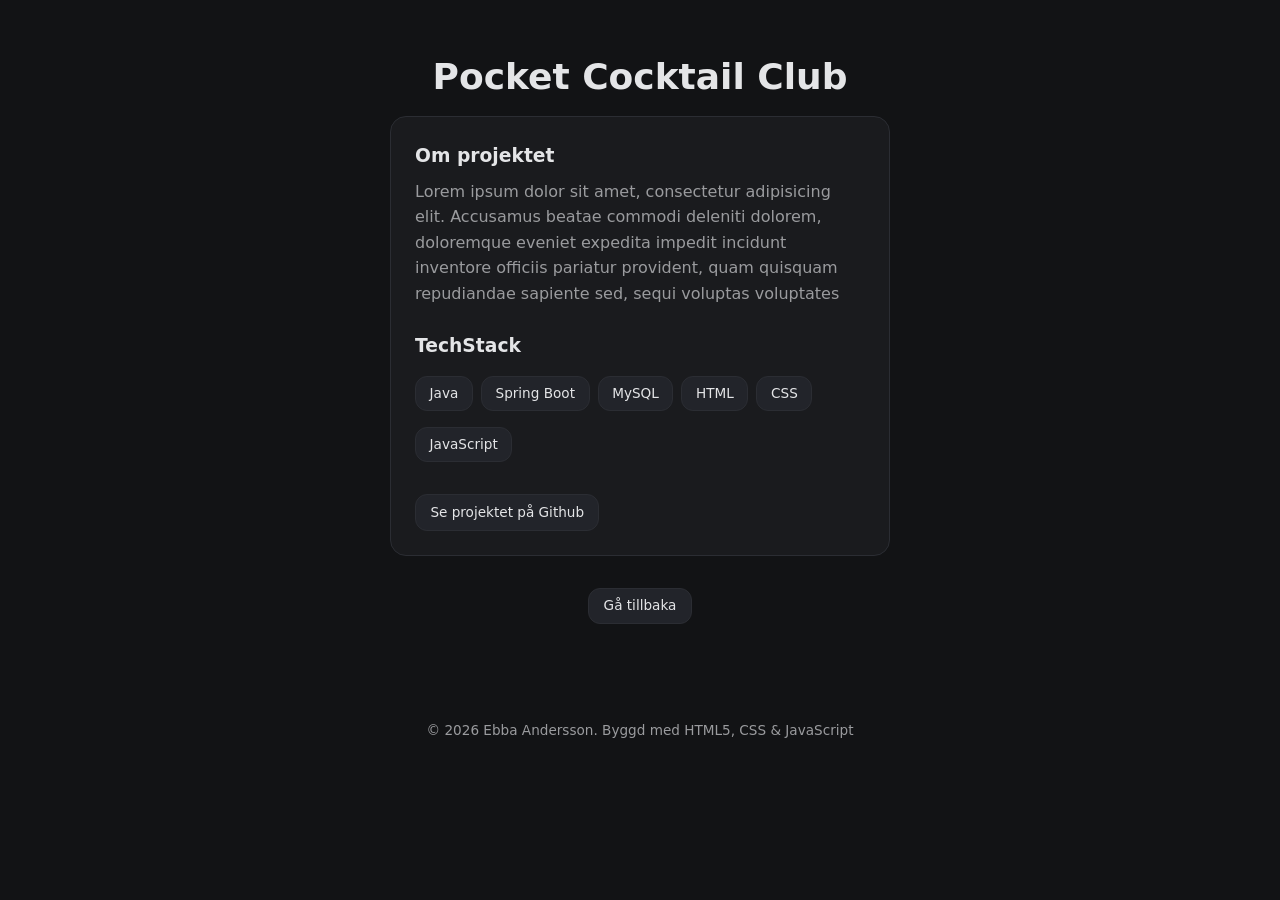
==== pages/cocktail-club.html @ a4c8a66a "feat: update job experiences section and implement basic layout for project pages" ====
<!DOCTYPE html>
<html lang="en">
<head>
    <meta charset="UTF-8">
    <meta name="viewport" content="width=device-width, initial-scale=1.0">
    <link rel="stylesheet" type="text/css" href="../css/project.css">
    <title>Pocket Cocktail Club - Ebba Andersson</title>
</head>
<body>

    <main>
        <section id="project">
            <h2>Pocket Cocktail Club</h2>

            <div class="project-grid">

                <div class="project-container">
                <article>
                    <h3>Om projektet</h3>
                     <p>Lorem ipsum dolor sit amet, consectetur adipisicing elit. Accusamus beatae commodi deleniti dolorem, doloremque eveniet expedita impedit incidunt inventore officiis pariatur provident, quam quisquam repudiandae sapiente sed, sequi voluptas voluptates</p>
                </article>

                <article class="project-card">
                    <h3>TechStack</h3>
                    <ul class="tag-list">
                        <li>Java</li>
                        <li>Spring Boot</li>
                        <li>MySQL</li>
                        <li>HTML</li>
                        <li>CSS</li>
                        <li>JavaScript</li>
                    </ul>
                </article>

                <a href="https://github.com/eeebbaandersson/pocket-cocktail-club" class="project-link">Se projektet på Github</a>

                </div>
            </div>
             <a href="../index.html" class="project-link">Gå tillbaka</a>
        </section>

        <footer>
             <p>&copy; 2026 Ebba Andersson. Byggd med HTML5, CSS & JavaScript</p>
        </footer>

        </footer>

    </main>
    
</body>
</html>
---- css/project.css ----
:root {
    --bg-main: #121315;        
    --bg-card: #1a1b1e;         
    --bg-tag: #22242a;          
    --text-primary: #e4e5e7;    
    --text-muted: #9a9b9e;      
    --border-subtle: #2b2d33;   
    --border-accent: #3b3d45;   
    
    --border-radius-card: 16px;
    --border-radius-tag: 12px;
    --font-main: 'Inter', system-ui, -apple-system, sans-serif;
}

* {
    box-sizing: border-box;
    margin: 0;
    padding: 0;
}

body {
    width: 100%;
    background-color: var(--bg-main);
    color: var(--text-primary);
    font-family: var(--font-main);
    line-height: 1.6;   
}

h2 {
    font-size: 2.25rem;
    margin-bottom: 10px;
}

h3 {
    margin-bottom: 0.5rem;
}

p {
     color: var(--text-muted);
     margin-bottom: 1.5rem;
}

section {
    padding: 3rem 1rem;
    text-align: center;
}

.project-grid {
    width: 90%;
    max-width: 500px;
    margin: 0 auto;
    display: grid;
    grid-template-columns: 1fr;
    text-align: left;
    gap: 1.5rem;
}

.project-container {
    background-color: var(--bg-card);
    border: 1px solid var(--border-subtle);
    padding: 1.5rem;
    border-radius: var(--border-radius-card);
}

.project-card {
    /* background-color: var(--bg-card);
    border: 1px solid var(--border-subtle);
    padding: 1.5rem;
    border-radius: var(--border-radius-card); */

}


.tag-list {
    list-style: none;
    display: flex;
    flex-wrap: wrap;
    gap: 0.5rem;
}

.tag-list li {
    background-color: var(--bg-tag);
    color: var(--text-primary);
    border: 1px solid var(--border-subtle);
    padding: 0.35rem 0.85rem;
    border-radius: var(--border-radius-tag);
    font-size: 0.85rem;
    font-weight: 500;
    margin-top: 0.5rem;
}

.project-link {
      display: inline-block;
    padding: 0.4rem 0.9rem;
    background-color: var(--bg-tag);
    color: var(--text-primary);
    border: 1px solid var(--border-subtle);
    border-radius: var(--border-radius-tag);
    text-decoration: none;
    font-size: 0.85rem;
    font-weight: 500;
    transition: all 0.2s ease;
    margin-top: 2rem;

}

.project-link:hover {
    border-color: var(--text-muted);
    background-color: #2a2c34;
    transition: all 0.2s ease;

}

footer {
    text-align: center;
    padding: 3rem 0;
    color: var(--text-muted);
    font-size: 0.85rem;
}
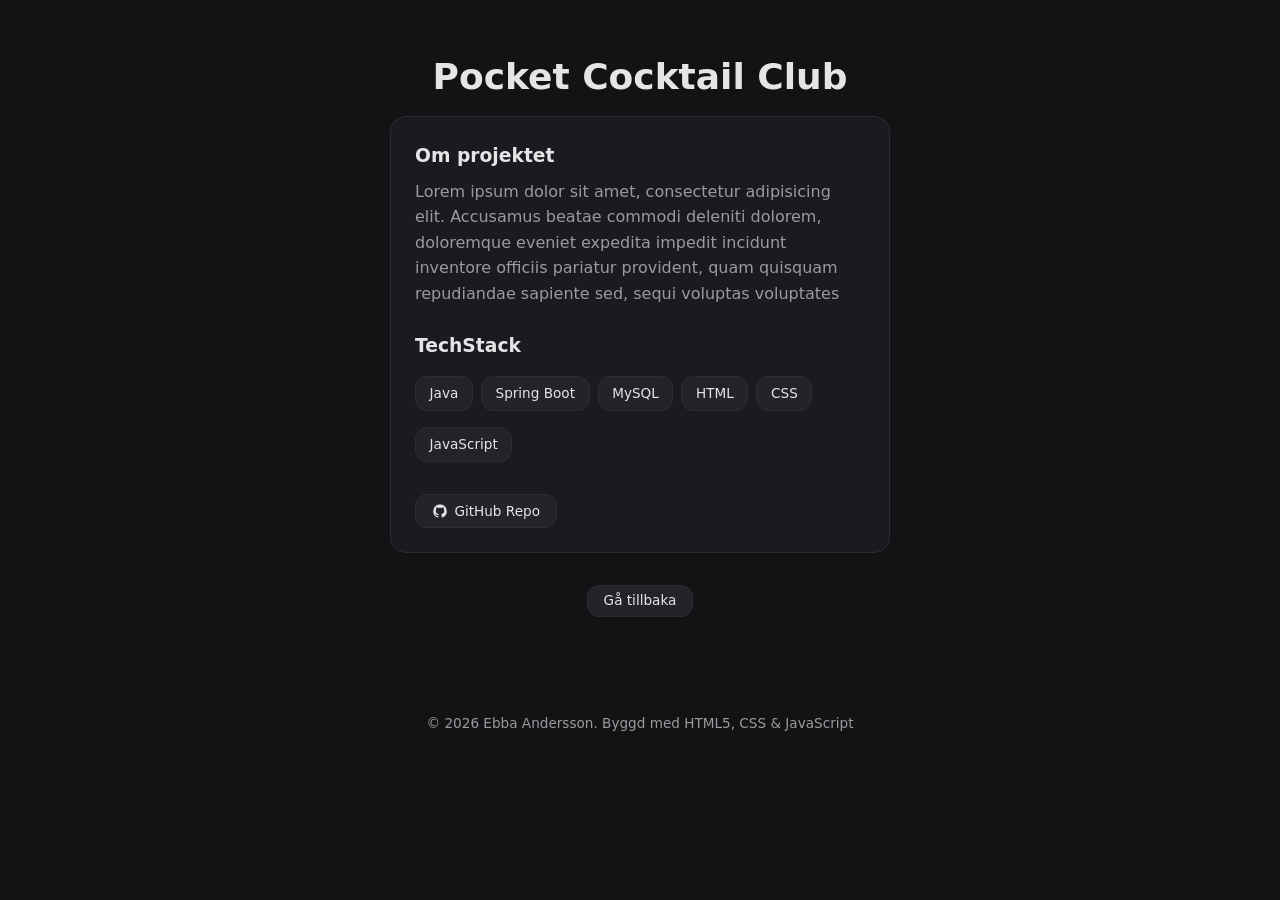
==== commit 606a64d2: "style: add section badges and button icons" ====
--- a/pages/cocktail-club.html
+++ b/pages/cocktail-club.html
@@ -32,11 +32,14 @@
                     </ul>
                 </article>
 
-                <a href="https://github.com/eeebbaandersson/pocket-cocktail-club" class="project-link">Se projektet på Github</a>
+                <a href="https://github.com/eeebbaandersson/pocket-cocktail-club" class="project-link">
+                    <span class="github-icon"></span>
+                    <span>GitHub Repo</span>
+                </a>
 
                 </div>
             </div>
-             <a href="../index.html" class="project-link">Gå tillbaka</a>
+             <a href="../index.html" class="btn">Gå tillbaka</a>
         </section>
 
         <footer>
--- a/css/project.css
+++ b/css/project.css
@@ -62,15 +62,6 @@
     border-radius: var(--border-radius-card);
 }
 
-.project-card {
-    /* background-color: var(--bg-card);
-    border: 1px solid var(--border-subtle);
-    padding: 1.5rem;
-    border-radius: var(--border-radius-card); */
-
-}
-
-
 .tag-list {
     list-style: none;
     display: flex;
@@ -89,9 +80,23 @@
     margin-top: 0.5rem;
 }
 
-.project-link {
-      display: inline-block;
-    padding: 0.4rem 0.9rem;
+.github-icon {
+    display: block;
+    width: 16px;
+    height: 16px;
+    flex-shrink: 0;
+    background-color: var(--text-primary);
+    mask: url('../icons/github.svg') no-repeat center;
+    -webkit-mask: url('../icons/github.svg') no-repeat center;
+    mask-size: contain;
+}
+
+.btn, .project-link {
+   display: inline-flex;
+    align-items: center;
+    justify-content: center;
+    gap: 0.4rem;
+    padding: 0.5rem 1rem;
     background-color: var(--bg-tag);
     color: var(--text-primary);
     border: 1px solid var(--border-subtle);
@@ -99,6 +104,7 @@
     text-decoration: none;
     font-size: 0.85rem;
     font-weight: 500;
+    line-height: 1;
     transition: all 0.2s ease;
     margin-top: 2rem;
 
@@ -111,6 +117,19 @@
 
 }
 
+.arrow-icon {
+    display: block;
+    transform: rotate(180deg); 
+    width: 16px;
+    height: 16px;
+    flex-shrink: 0;
+    background-color: var(--text-primary);
+    mask: url('../icons/arrow.svg') no-repeat center;
+    -webkit-mask: url('../icons/arrow.svg') no-repeat center;
+    mask-size: contain;
+
+}
+
 footer {
     text-align: center;
     padding: 3rem 0;
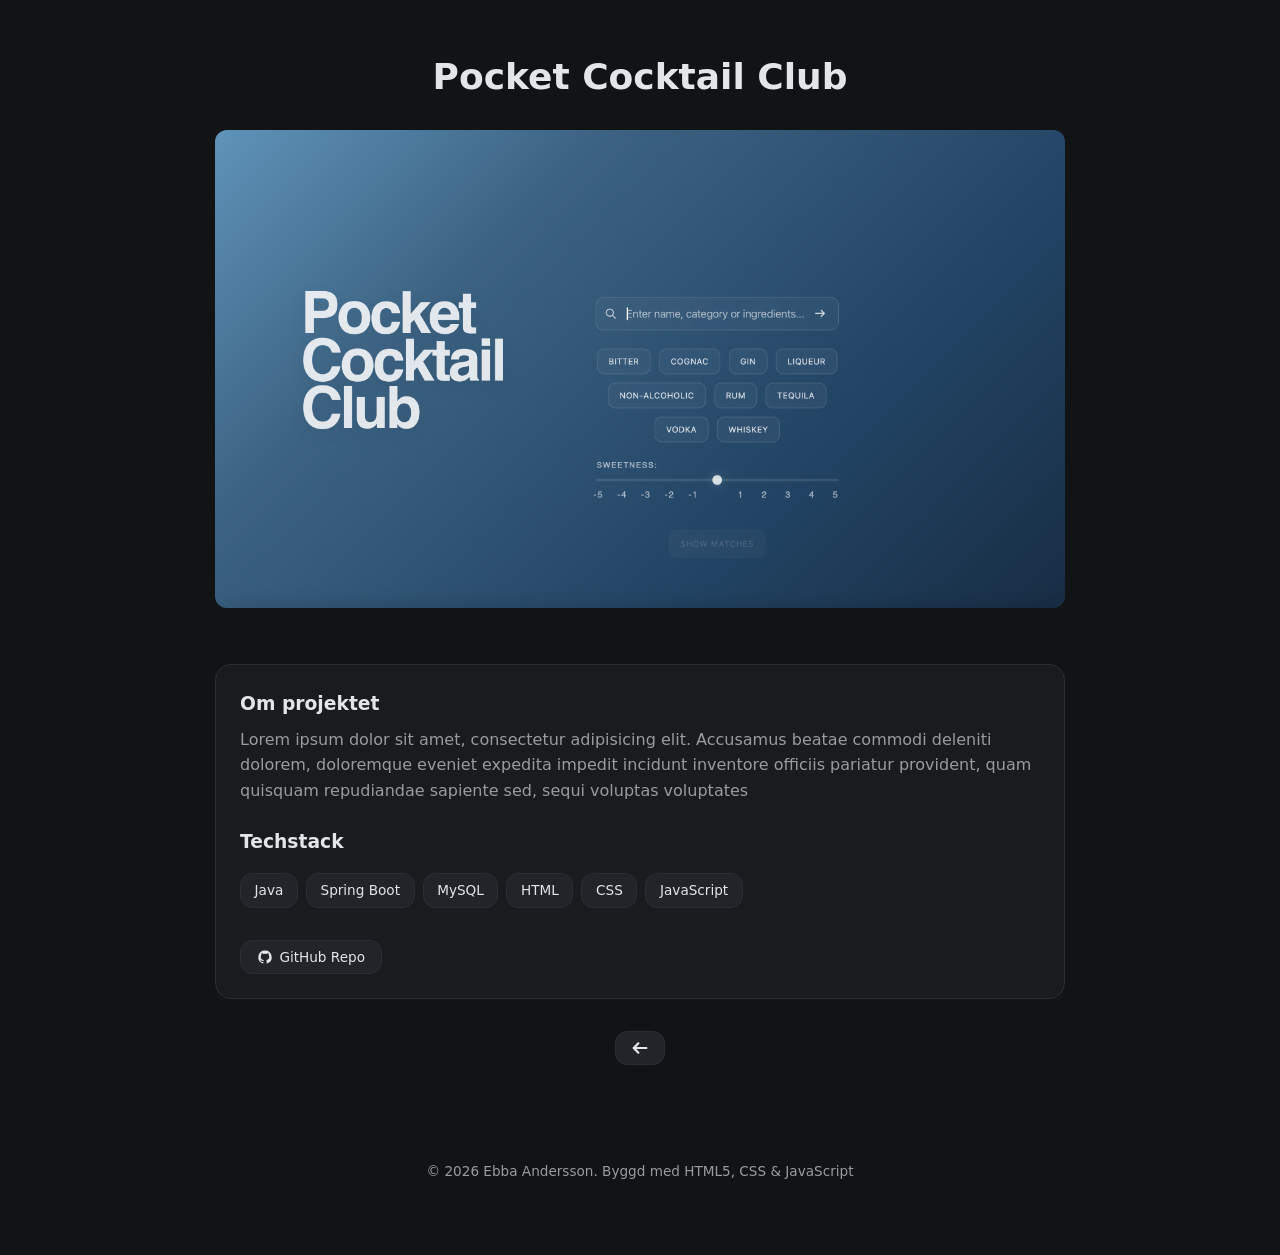
==== commit a2082900: "feat: add project images, previews and update responsive layouts" ====
--- a/pages/cocktail-club.html
+++ b/pages/cocktail-club.html
@@ -14,14 +14,18 @@
 
             <div class="project-grid">
 
+                <div class="project-image-card">
+                    <img src="../images/cocktail-club.png" alt="The Dev RoadMap preview">
+                </div>
+
                 <div class="project-container">
-                <article>
-                    <h3>Om projektet</h3>
-                     <p>Lorem ipsum dolor sit amet, consectetur adipisicing elit. Accusamus beatae commodi deleniti dolorem, doloremque eveniet expedita impedit incidunt inventore officiis pariatur provident, quam quisquam repudiandae sapiente sed, sequi voluptas voluptates</p>
-                </article>
+                    <article>
+                        <h3>Om projektet</h3>
+                        <p>Lorem ipsum dolor sit amet, consectetur adipisicing elit. Accusamus beatae commodi deleniti dolorem, doloremque eveniet expedita impedit incidunt inventore officiis pariatur provident, quam quisquam repudiandae sapiente sed, sequi voluptas voluptates</p>
+                    </article>
 
                 <article class="project-card">
-                    <h3>TechStack</h3>
+                    <h3>Techstack</h3>
                     <ul class="tag-list">
                         <li>Java</li>
                         <li>Spring Boot</li>
@@ -39,7 +43,9 @@
 
                 </div>
             </div>
-             <a href="../index.html" class="btn">Gå tillbaka</a>
+            <a href="../index.html" class="project-link">
+                <span class="arrow-icon"></span>
+              </a>
         </section>
 
         <footer>
--- a/css/project.css
+++ b/css/project.css
@@ -28,7 +28,7 @@
 
 h2 {
     font-size: 2.25rem;
-    margin-bottom: 10px;
+    margin-bottom: 1.5rem;
 }
 
 h3 {
@@ -60,6 +60,24 @@
     border: 1px solid var(--border-subtle);
     padding: 1.5rem;
     border-radius: var(--border-radius-card);
+}
+
+.project-image-card {
+    width: 100%;
+    aspect-ratio: 16 / 9;
+    border-radius: var(--border-radius-tag);
+    overflow: hidden;
+    /* border: 1px solid var(--border-subtle); */
+    background-color: var(--bg-tag);
+    margin-bottom: 1.5rem;
+}
+
+.project-image-card img {
+    width: 100%;
+    height: 100%;
+    object-fit: cover;
+    object-position: top center;
+    display: block;
 }
 
 .tag-list {
@@ -135,4 +153,24 @@
     padding: 3rem 0;
     color: var(--text-muted);
     font-size: 0.85rem;
-}+}
+
+/* Tablet */
+@media screen and (min-width: 768px) {
+
+    .project-grid {
+        width: 85;
+        max-width: 720px;
+        gap: 2rem;
+    }
+    
+}
+
+@media screen and (min-width: 1024px) {
+    
+    .project-grid {
+        width: 100%;
+        max-width: 850px;
+    }
+   
+}
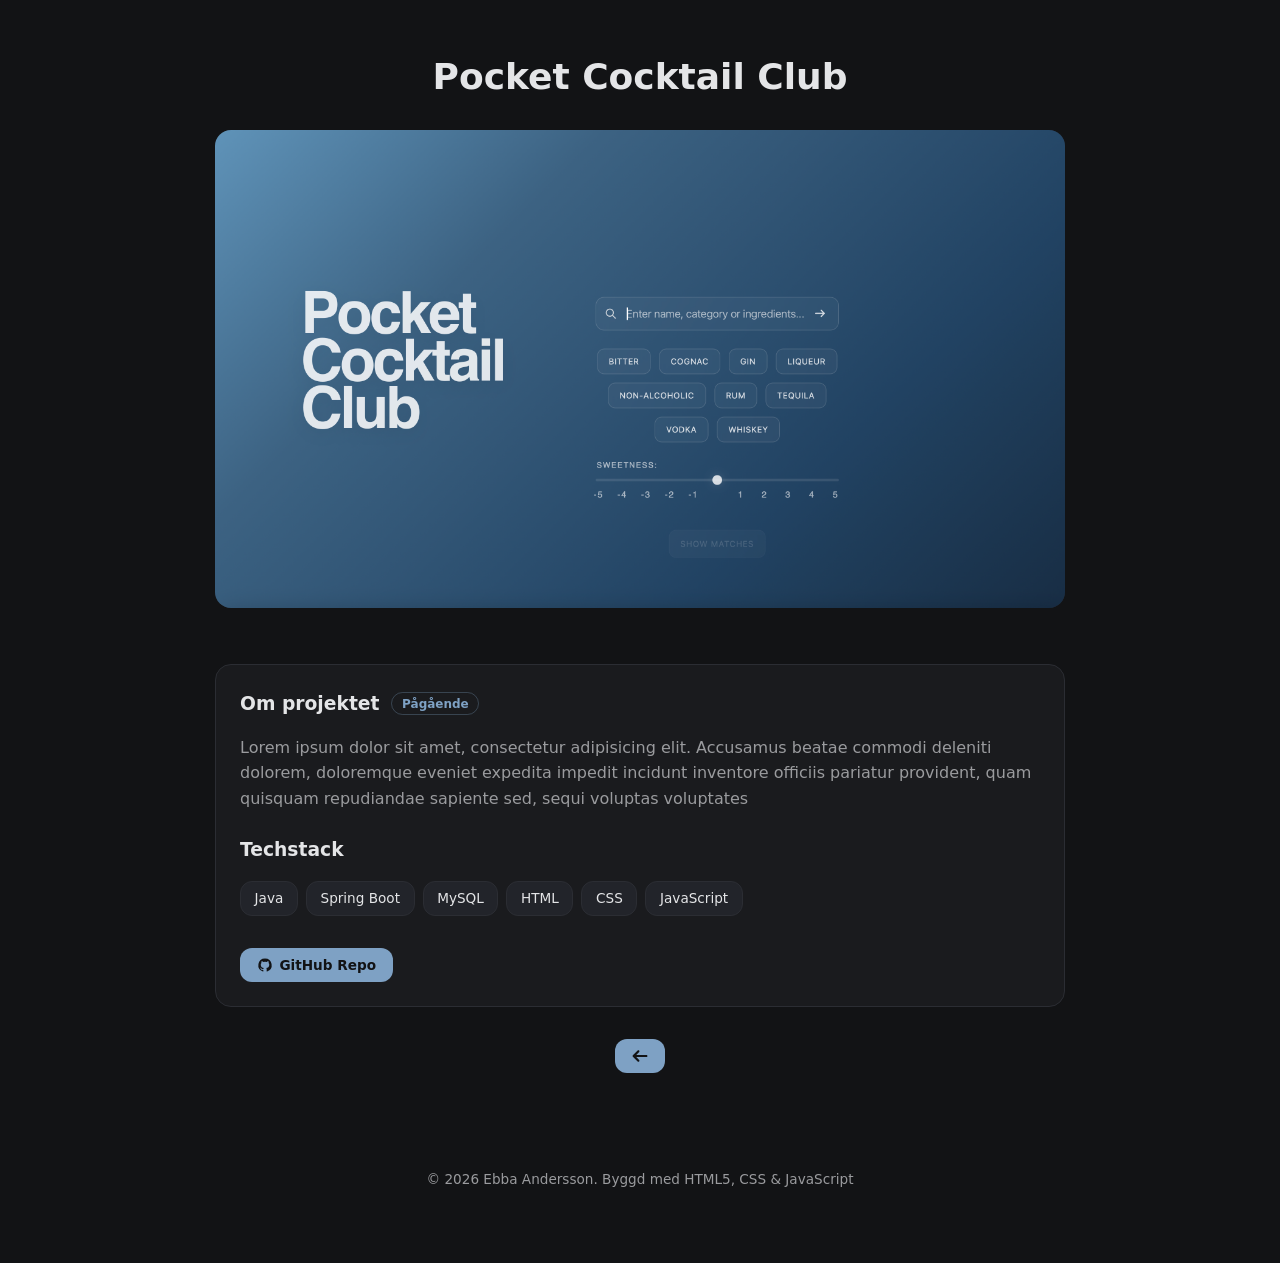
==== commit 8370213c: "feat: add JavaScript validation to fields in contact form and update short project descriptions" ====
--- a/pages/cocktail-club.html
+++ b/pages/cocktail-club.html
@@ -20,7 +20,11 @@
 
                 <div class="project-container">
                     <article>
-                        <h3>Om projektet</h3>
+                        <div class="project-header">
+                            <h3>Om projektet</h3>
+                            <span class="section-badge status-badge">Pågående</span>
+                        </div>
+
                         <p>Lorem ipsum dolor sit amet, consectetur adipisicing elit. Accusamus beatae commodi deleniti dolorem, doloremque eveniet expedita impedit incidunt inventore officiis pariatur provident, quam quisquam repudiandae sapiente sed, sequi voluptas voluptates</p>
                     </article>
 
--- a/css/project.css
+++ b/css/project.css
@@ -5,7 +5,10 @@
     --text-primary: #e4e5e7;    
     --text-muted: #9a9b9e;      
     --border-subtle: #2b2d33;   
-    --border-accent: #3b3d45;   
+    --border-accent: #3b3d45; 
+    
+    --accent-blue: #7EA1C4;
+    --accent-blue-hover: #98B8DB;
     
     --border-radius-card: 16px;
     --border-radius-tag: 12px;
@@ -62,12 +65,41 @@
     border-radius: var(--border-radius-card);
 }
 
+.project-header {
+    display: flex;
+    align-items: center;
+    gap: 0.75rem;
+    margin-bottom: 1rem;
+}
+
+.project-header h3{
+    margin-bottom: 0;
+}
+
+.section-badge {
+    display: inline-flex;
+    align-items: center;
+    justify-content: center;
+    padding: 0.3rem 0.6rem;
+    border-radius: 9999px;
+    font-size: 0.75rem;
+    font-weight: 600;
+    line-height: 1;
+    cursor: default;
+}
+
+.status-badge {
+    color: var(--accent-blue);
+    border: 1px solid var(--border-subtle);
+    border-color: rgba(126, 161, 196, 0.3);
+}
+
+
 .project-image-card {
     width: 100%;
     aspect-ratio: 16 / 9;
-    border-radius: var(--border-radius-tag);
+    border-radius: var(--border-radius-card);
     overflow: hidden;
-    /* border: 1px solid var(--border-subtle); */
     background-color: var(--bg-tag);
     margin-bottom: 1.5rem;
 }
@@ -110,7 +142,7 @@
 }
 
 .btn, .project-link {
-   display: inline-flex;
+    display: inline-flex;
     align-items: center;
     justify-content: center;
     gap: 0.4rem;
@@ -124,15 +156,33 @@
     font-weight: 500;
     line-height: 1;
     transition: all 0.2s ease;
-    margin-top: 2rem;
-
-}
-
-.project-link:hover {
+}
+
+.btn:hover {
     border-color: var(--text-muted);
     background-color: #2a2c34;
+}
+
+.project-link {
+    background-color: var(--accent-blue);
+    color: #121315;
+    border: 1px solid transparent;
+    font-weight: 600;
+    margin-top: 2rem;
+}
+
+.project-link .arrow-icon {
+    background-color: #121315; 
+}
+
+.project-link .github-icon {
+    background-color: #121315;
+}
+
+.project-link:hover {
+    background-color: var(--accent-blue-hover);
+    border-color: transparent;
     transition: all 0.2s ease;
-
 }
 
 .arrow-icon {
@@ -145,8 +195,8 @@
     mask: url('../icons/arrow.svg') no-repeat center;
     -webkit-mask: url('../icons/arrow.svg') no-repeat center;
     mask-size: contain;
-
-}
+}
+
 
 footer {
     text-align: center;
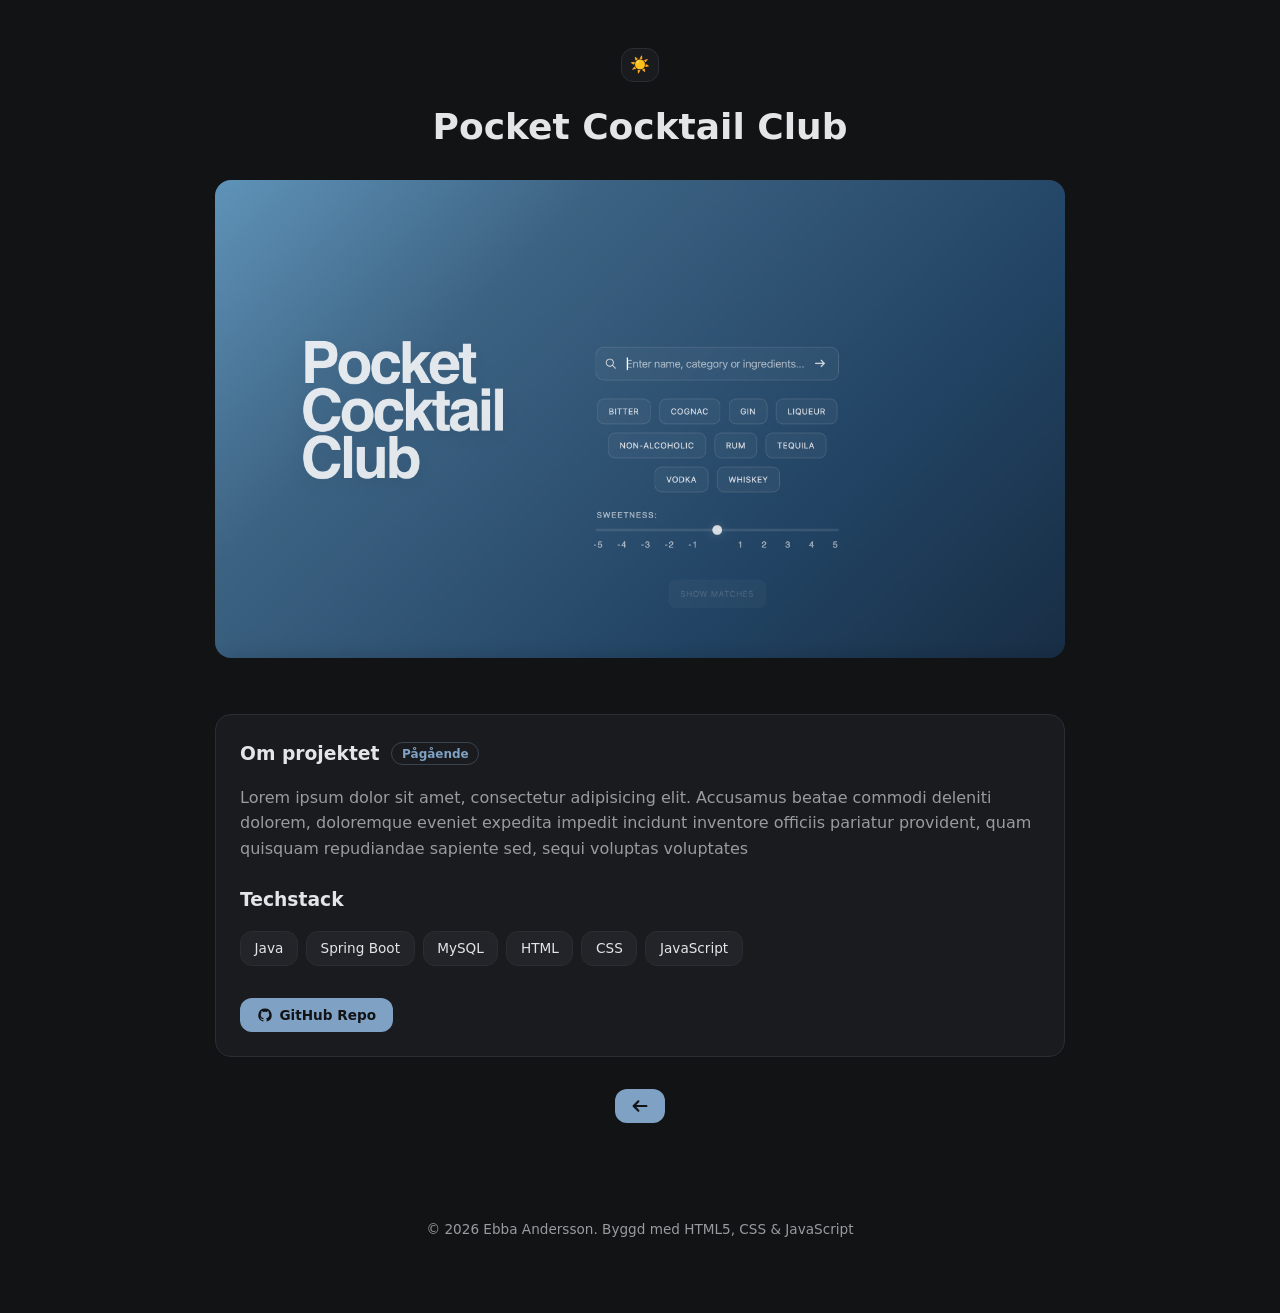
==== commit cc90d1fc: "feat: add light/dark mode toggle functionality to index/project page using localStorage" ====
--- a/pages/cocktail-club.html
+++ b/pages/cocktail-club.html
@@ -10,6 +10,11 @@
 
     <main>
         <section id="project">
+               <div class="project-top-nav">
+            <button id="theme-toggle" class="theme-btn" aria-label="Växla tema">
+                <span id="theme-icon">☀️</span>
+            </button>
+        </div>
             <h2>Pocket Cocktail Club</h2>
 
             <div class="project-grid">
@@ -60,5 +65,6 @@
 
     </main>
     
+    <script src="../js/theme.js"></script>
 </body>
 </html>
--- a/css/project.css
+++ b/css/project.css
@@ -1,3 +1,5 @@
+
+
 :root {
     --bg-main: #121315;        
     --bg-card: #1a1b1e;         
@@ -15,6 +17,41 @@
     --font-main: 'Inter', system-ui, -apple-system, sans-serif;
 }
 
+body.light-mode {
+    --bg-main: #f8f9fa;
+    --bg-card: #ffffff;
+    --bg-tag: #e9ecef;
+    --text-primary: #1a1b1e;
+    --text-muted: #6c757d;
+    --border-subtle: #dee2e6;
+    --border-accent: #ced4da;
+    
+    --bg-btn-hover: #e2e8f0;
+    --border-btn-hover: var(--border-accent);
+    
+    --accent-blue: #7da5d3;
+    --accent-blue-hover: #9bbbe2;
+}
+
+.theme-btn {
+    display: inline-flex;
+    align-items: center;
+    justify-content: center;
+    padding: 0.5rem;
+    background-color: var(--bg-card);
+    border: 1px solid var(--border-subtle);
+    border-radius: var(--border-radius-tag);
+    cursor: pointer;
+    font-size: 1rem;
+    line-height: 1;
+    transition: all 0.2s ease;
+}
+
+.theme-btn:hover {
+    border-color: var(--border-btn-hover, var(--border-accent));
+    background-color: var(--bg-btn-hover, var(--bg-tag));
+}
+
 * {
     box-sizing: border-box;
     margin: 0;
@@ -46,6 +83,12 @@
 section {
     padding: 3rem 1rem;
     text-align: center;
+}
+
+.project-top-nav {
+    display: flex;
+    justify-content: center;
+    margin-bottom: 1rem;
 }
 
 .project-grid {
@@ -209,7 +252,7 @@
 @media screen and (min-width: 768px) {
 
     .project-grid {
-        width: 85;
+        width: 85%;
         max-width: 720px;
         gap: 2rem;
     }
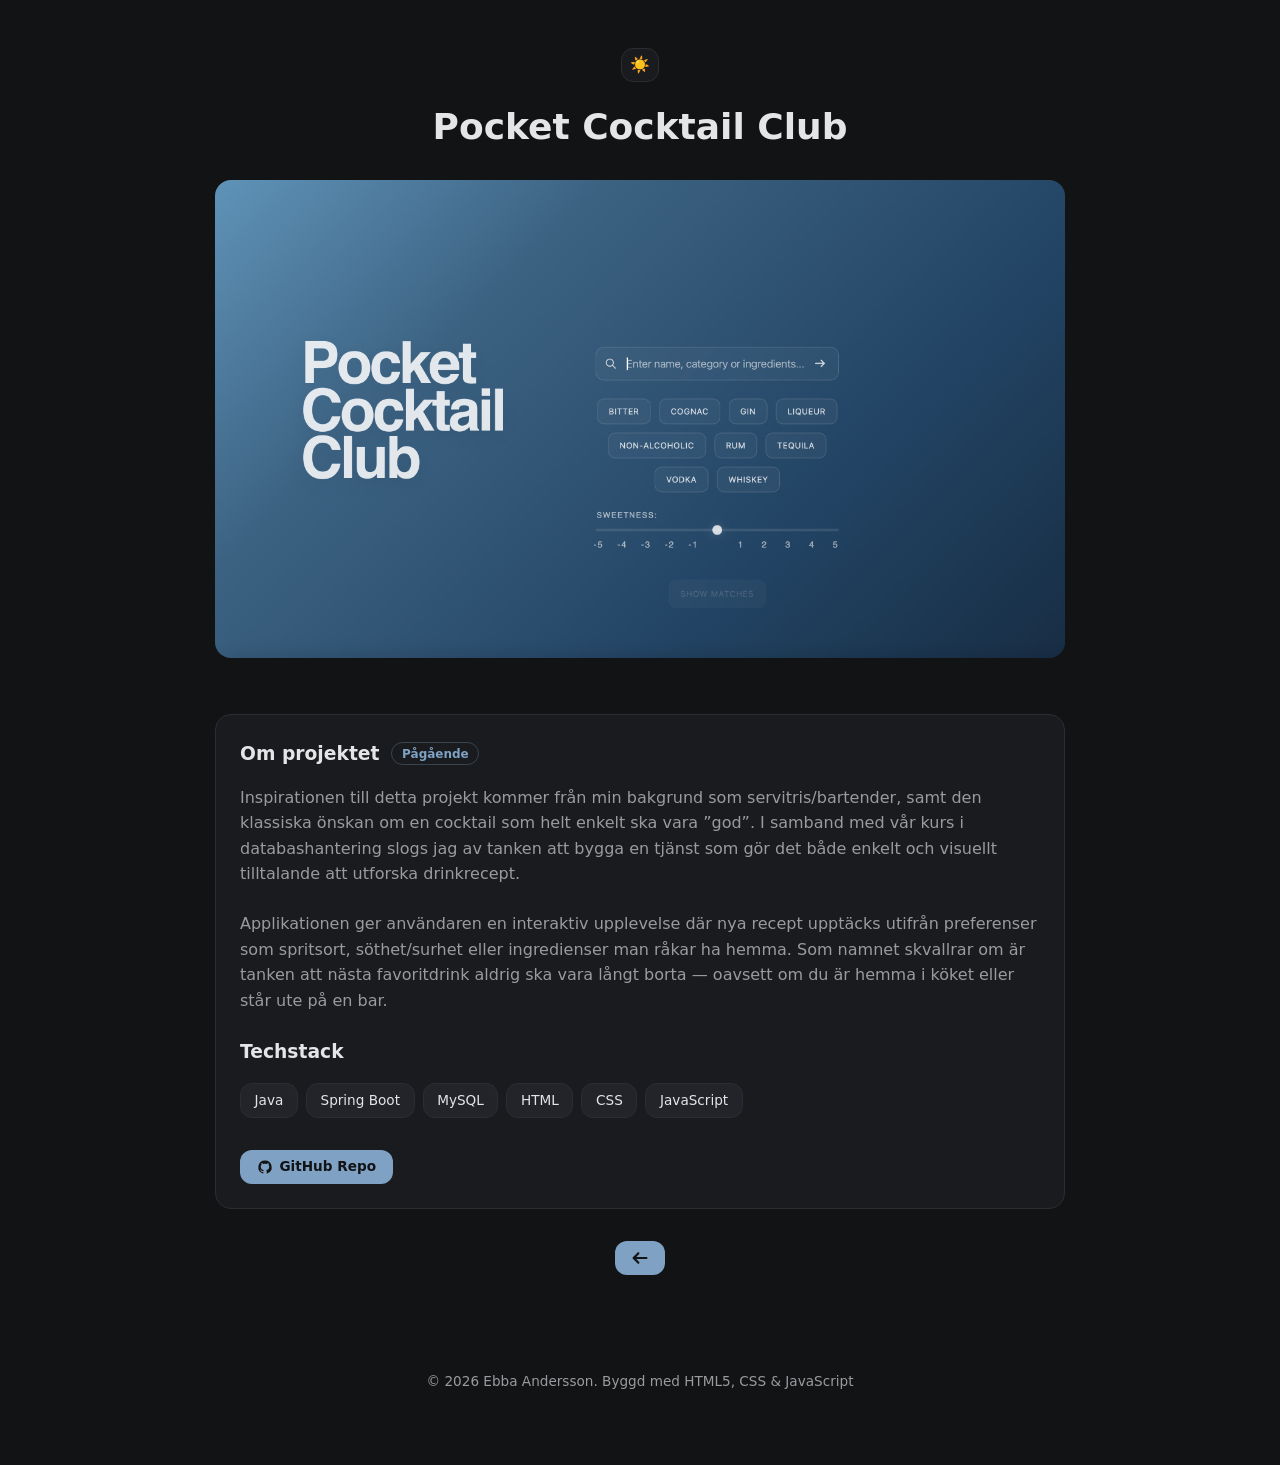
==== commit 95da2846: "docs: update about section and add detailed descriptions for projects" ====
--- a/pages/cocktail-club.html
+++ b/pages/cocktail-club.html
@@ -30,7 +30,8 @@
                             <span class="section-badge status-badge">Pågående</span>
                         </div>
 
-                        <p>Lorem ipsum dolor sit amet, consectetur adipisicing elit. Accusamus beatae commodi deleniti dolorem, doloremque eveniet expedita impedit incidunt inventore officiis pariatur provident, quam quisquam repudiandae sapiente sed, sequi voluptas voluptates</p>
+                        <p>Inspirationen till detta projekt kommer från min bakgrund som servitris/bartender, samt den klassiska önskan om en cocktail som helt enkelt ska vara ”god”. I samband med vår kurs i databashantering slogs jag av tanken att bygga en tjänst som gör det både enkelt och visuellt tilltalande att utforska drinkrecept.</p>
+                        <p>Applikationen ger användaren en interaktiv upplevelse där nya recept upptäcks utifrån preferenser som spritsort, söthet/surhet eller ingredienser man råkar ha hemma. Som namnet skvallrar om är tanken att nästa favoritdrink aldrig ska vara långt borta — oavsett om du är hemma i köket eller står ute på en bar.</p>
                     </article>
 
                 <article class="project-card">
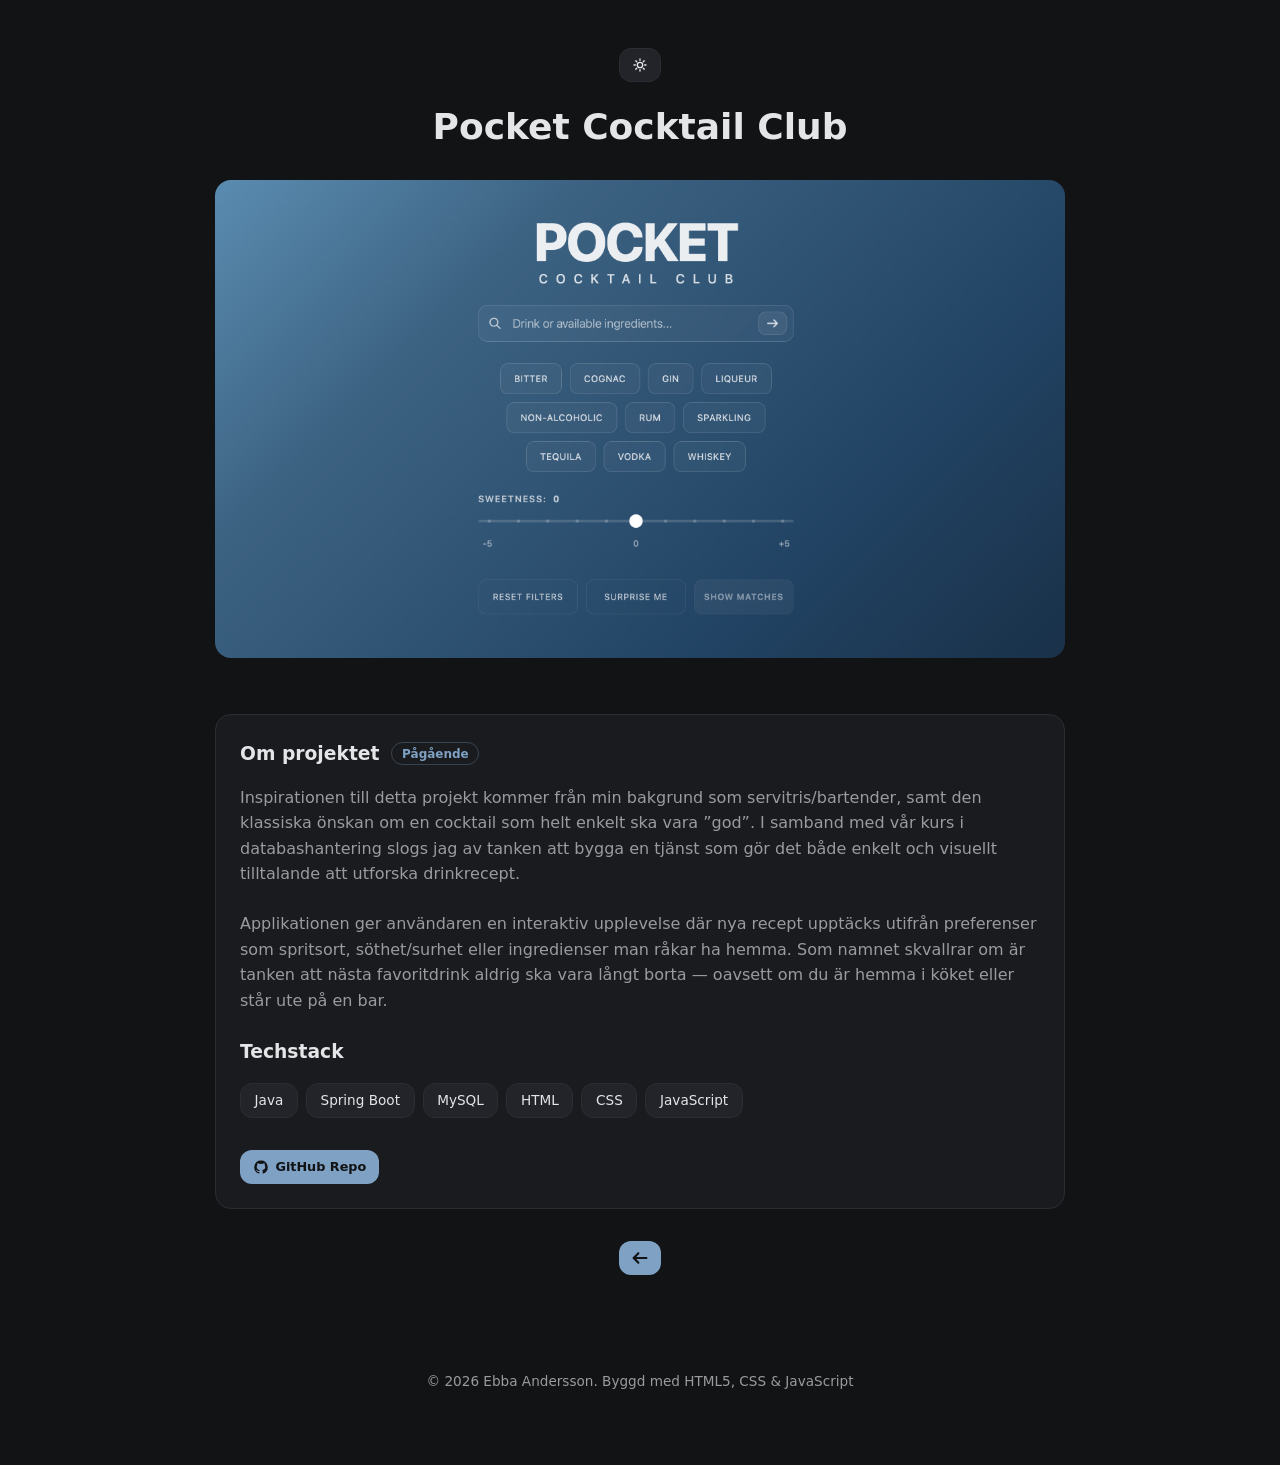
==== commit a9f6a60d: "feat: refine UI, update techstack and add JavaQuest project - Refine project cards by making the, cl" ====
--- a/pages/cocktail-club.html
+++ b/pages/cocktail-club.html
@@ -11,8 +11,8 @@
     <main>
         <section id="project">
                <div class="project-top-nav">
-            <button id="theme-toggle" class="theme-btn" aria-label="Växla tema">
-                <span id="theme-icon">☀️</span>
+            <button id="theme-toggle" class="btn" aria-label="Växla tema">
+                <span id="theme-icon"></span>
             </button>
         </div>
             <h2>Pocket Cocktail Club</h2>
--- a/css/project.css
+++ b/css/project.css
@@ -50,6 +50,28 @@
 .theme-btn:hover {
     border-color: var(--border-btn-hover, var(--border-accent));
     background-color: var(--bg-btn-hover, var(--bg-tag));
+}
+
+.sun-icon {
+     display: block;
+    width: 16px;
+    height: 16px;
+    flex-shrink: 0;
+    background-color: var(--text-primary);
+    mask: url('../icons/sun.svg') no-repeat center;
+     -webkit-mask: url('../icons/sun.svg') no-repeat center;
+    mask-size: contain;
+}
+
+.moon-icon {
+     display: block;
+    width: 16px;
+    height: 16px;
+    flex-shrink: 0;
+    background-color: var(--text-primary);
+    mask: url('../icons/moon.svg') no-repeat center;
+     -webkit-mask: url('../icons/moon.svg') no-repeat center;
+    mask-size: contain;
 }
 
 * {
@@ -184,18 +206,29 @@
     mask-size: contain;
 }
 
+.globe-icon {
+    display: block;
+    width: 16px;
+    height: 16px;
+    flex-shrink: 0;
+    background-color: var(--text-primary);
+    mask: url('../icons/globe.svg') no-repeat center;
+    -webkit-mask: url('../icons/globe.svg') no-repeat center;
+    mask-size: contain;
+}
+
 .btn, .project-link {
     display: inline-flex;
     align-items: center;
     justify-content: center;
     gap: 0.4rem;
-    padding: 0.5rem 1rem;
+    padding: 0.5rem 0.75rem;
     background-color: var(--bg-tag);
     color: var(--text-primary);
     border: 1px solid var(--border-subtle);
     border-radius: var(--border-radius-tag);
     text-decoration: none;
-    font-size: 0.85rem;
+    font-size: 0.80rem;
     font-weight: 500;
     line-height: 1;
     transition: all 0.2s ease;
@@ -214,11 +247,9 @@
     margin-top: 2rem;
 }
 
-.project-link .arrow-icon {
-    background-color: #121315; 
-}
-
-.project-link .github-icon {
+.project-link .arrow-icon,
+.project-link .github-icon,
+.project-link .globe-icon {
     background-color: #121315;
 }
 
